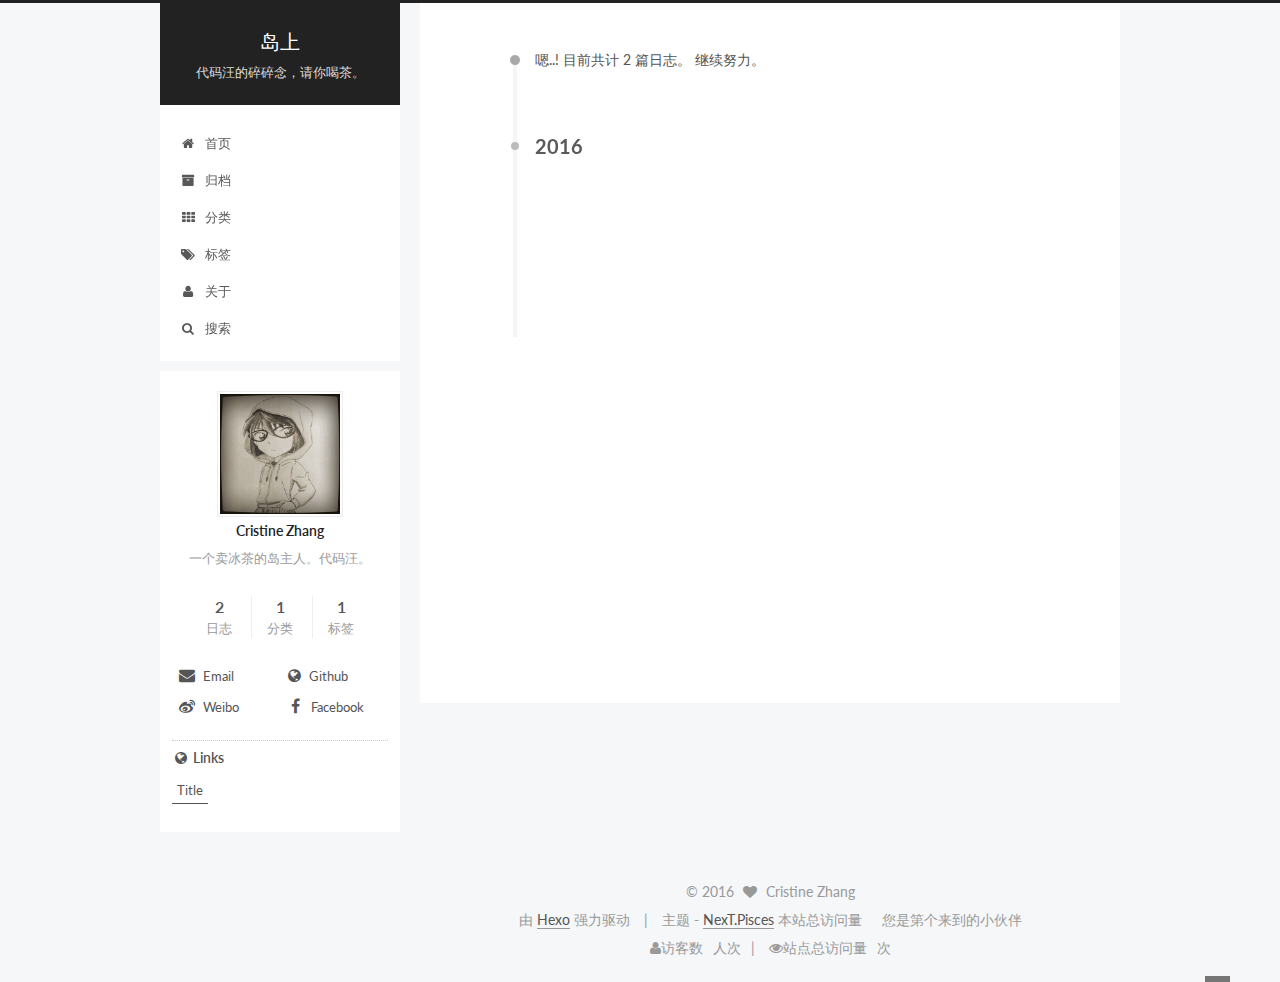
==== archives/index.html @ 5059cf1f "Site updated: 2016-05-13 23:40:32" ====
<!doctype html>



  


<html class="theme-next pisces use-motion">
<head>
  <meta charset="UTF-8"/>
<meta http-equiv="X-UA-Compatible" content="IE=edge,chrome=1" />
<meta name="viewport" content="width=device-width, initial-scale=1, maximum-scale=1"/>



<meta http-equiv="Cache-Control" content="no-transform" />
<meta http-equiv="Cache-Control" content="no-siteapp" />












  
  
  <link href="/vendors/fancybox/source/jquery.fancybox.css?v=2.1.5" rel="stylesheet" type="text/css" />




  
  
  
  

  
    
    
  

  

  

  

  

  
    
    
    <link href="//fonts.googleapis.com/css?family=Lato:300,300italic,400,400italic,700,700italic&subset=latin,latin-ext" rel="stylesheet" type="text/css">
  






<link href="/vendors/font-awesome/css/font-awesome.min.css?v=4.4.0" rel="stylesheet" type="text/css" />

<link href="/css/main.css?v=5.0.1" rel="stylesheet" type="text/css" />


  <meta name="keywords" content="blog、software、Java、Git、Web、Html、CSS、JS、PHP" />








  <link rel="shortcut icon" type="image/x-icon" href="/favicon.ico?v=5.0.1" />






<meta name="description" content="一个卖冰茶的岛主人。代码汪。">
<meta property="og:type" content="website">
<meta property="og:title" content="岛上">
<meta property="og:url" content="http://yoursite.com/archives/index.html">
<meta property="og:site_name" content="岛上">
<meta property="og:description" content="一个卖冰茶的岛主人。代码汪。">
<meta name="twitter:card" content="summary">
<meta name="twitter:title" content="岛上">
<meta name="twitter:description" content="一个卖冰茶的岛主人。代码汪。">



<script type="text/javascript" id="hexo.configuration">
  var NexT = window.NexT || {};
  var CONFIG = {
    scheme: 'Pisces',
    sidebar: {"position":"left","display":"post"},
    fancybox: true,
    motion: true,
    duoshuo: {
      userId: 6284111018490594000,
      author: '岛主'
    }
  };
</script>

  <title> 归档 | 岛上 </title>
</head>

<body itemscope itemtype="http://schema.org/WebPage" lang="zh-Hans">

  


<script>
  (function(i,s,o,g,r,a,m){i['GoogleAnalyticsObject']=r;i[r]=i[r]||function(){
            (i[r].q=i[r].q||[]).push(arguments)},i[r].l=1*new Date();a=s.createElement(o),
          m=s.getElementsByTagName(o)[0];a.async=1;a.src=g;m.parentNode.insertBefore(a,m)
  })(window,document,'script','//www.google-analytics.com/analytics.js','ga');
  ga('create', 'UA-76811257-1', 'auto');
  ga('send', 'pageview');
</script>


  <script type="text/javascript">
    var _hmt = _hmt || [];
    (function() {
      var hm = document.createElement("script");
      hm.src = "//hm.baidu.com/hm.js?bfefacc32756623eee3d193eccbf6613";
      var s = document.getElementsByTagName("script")[0];
      s.parentNode.insertBefore(hm, s);
    })();
  </script>








  
  
    
  

  <div class="container one-collumn sidebar-position-left  page-archive  ">
    <div class="headband"></div>

    <header id="header" class="header" itemscope itemtype="http://schema.org/WPHeader">
      <div class="header-inner"><div class="site-meta ">
  

  <div class="custom-logo-site-title">
    <a href="/"  class="brand" rel="start">
      <span class="logo-line-before"><i></i></span>
      <span class="site-title">岛上</span>
      <span class="logo-line-after"><i></i></span>
    </a>
  </div>
  <p class="site-subtitle">代码汪的碎碎念，请你喝茶。</p>
</div>

<div class="site-nav-toggle">
  <button>
    <span class="btn-bar"></span>
    <span class="btn-bar"></span>
    <span class="btn-bar"></span>
  </button>
</div>

<nav class="site-nav">
  

  
    <ul id="menu" class="menu">
      
        
        <li class="menu-item menu-item-home">
          <a href="/" rel="section">
            
              <i class="menu-item-icon fa fa-fw fa-home"></i> <br />
            
            首页
          </a>
        </li>
      
        
        <li class="menu-item menu-item-archives">
          <a href="/archives" rel="section">
            
              <i class="menu-item-icon fa fa-fw fa-archive"></i> <br />
            
            归档
          </a>
        </li>
      
        
        <li class="menu-item menu-item-categories">
          <a href="/categories" rel="section">
            
              <i class="menu-item-icon fa fa-fw fa-th"></i> <br />
            
            分类
          </a>
        </li>
      
        
        <li class="menu-item menu-item-tags">
          <a href="/tags" rel="section">
            
              <i class="menu-item-icon fa fa-fw fa-tags"></i> <br />
            
            标签
          </a>
        </li>
      
        
        <li class="menu-item menu-item-about">
          <a href="/about" rel="section">
            
              <i class="menu-item-icon fa fa-fw fa-user"></i> <br />
            
            关于
          </a>
        </li>
      

      
        <li class="menu-item menu-item-search">
          
            <a href="#" class="st-search-show-outputs">
          
            
              <i class="menu-item-icon fa fa-search fa-fw"></i> <br />
            
            搜索
          </a>
        </li>
      
    </ul>
  

  
    <div class="site-search">
      
  <form class="site-search-form">
  <input type="text" id="st-search-input" class="st-search-input st-default-search-input" />
</form>

<script type="text/javascript">
  (function(w,d,t,u,n,s,e){w['SwiftypeObject']=n;w[n]=w[n]||function(){
    (w[n].q=w[n].q||[]).push(arguments);};s=d.createElement(t);
    e=d.getElementsByTagName(t)[0];s.async=1;s.src=u;e.parentNode.insertBefore(s,e);
  })(window,document,'script','//s.swiftypecdn.com/install/v2/st.js','_st');

  _st('install', 'TVS847io-_2YFspT3Lay','2.0.0');
</script>



    </div>
  
</nav>

 </div>
    </header>

    <main id="main" class="main">
      <div class="main-inner">
        <div class="content-wrap">
          <div id="content" class="content">
            

  <section id="posts" class="posts-collapse">
    <span class="archive-move-on"></span>

    <span class="archive-page-counter">
      
      
      
        
      
      嗯..! 目前共计 2 篇日志。 继续努力。
    </span>

    

      
      
      

      
        
        <div class="collection-title">
          <h2 class="archive-year motion-element" id="archive-year-2016">2016</h2>
        </div>
      
      

      

  <article class="post post-type-normal" itemscope itemtype="http://schema.org/Article">
    <header class="post-header">

      <h1 class="post-title">
        
            <a class="post-title-link" href="/blog/2016/05/13/my-first/" itemprop="url">
              
                <span itemprop="name">Tag test</span>
              
            </a>
        
      </h1>

      <div class="post-meta">
        <time class="post-time" itemprop="dateCreated"
              datetime="2016-05-13T13:58:34+08:00"
              content="2016-05-13" >
          05-13
        </time>
      </div>

    </header>
  </article>



    

      
      
      

      
      

      

  <article class="post post-type-normal" itemscope itemtype="http://schema.org/Article">
    <header class="post-header">

      <h1 class="post-title">
        
            <a class="post-title-link" href="/blog/2016/05/13/hello-world/" itemprop="url">
              
                <span itemprop="name">Hello World</span>
              
            </a>
        
      </h1>

      <div class="post-meta">
        <time class="post-time" itemprop="dateCreated"
              datetime="2016-05-13T13:38:04+08:00"
              content="2016-05-13" >
          05-13
        </time>
      </div>

    </header>
  </article>



    

  </section>

  



          </div>
          


          

        </div>
        
          
  
  <div class="sidebar-toggle">
    <div class="sidebar-toggle-line-wrap">
      <span class="sidebar-toggle-line sidebar-toggle-line-first"></span>
      <span class="sidebar-toggle-line sidebar-toggle-line-middle"></span>
      <span class="sidebar-toggle-line sidebar-toggle-line-last"></span>
    </div>
  </div>

  <aside id="sidebar" class="sidebar">
    <div class="sidebar-inner">

      

      

      <section class="site-overview sidebar-panel  sidebar-panel-active ">
        <div class="site-author motion-element" itemprop="author" itemscope itemtype="http://schema.org/Person">
          <img class="site-author-image" itemprop="image"
               src="/images/avater.jpg"
               alt="Cristine Zhang" />
          <p class="site-author-name" itemprop="name">Cristine Zhang</p>
          <p class="site-description motion-element" itemprop="description">一个卖冰茶的岛主人。代码汪。</p>
        </div>
        <nav class="site-state motion-element">
          <div class="site-state-item site-state-posts">
            <a href="/archives">
              <span class="site-state-item-count">2</span>
              <span class="site-state-item-name">日志</span>
            </a>
          </div>

          
            <div class="site-state-item site-state-categories">
              <a href="/categories">
                <span class="site-state-item-count">1</span>
                <span class="site-state-item-name">分类</span>
              </a>
            </div>
          

          
            <div class="site-state-item site-state-tags">
              <a href="/tags">
                <span class="site-state-item-count">1</span>
                <span class="site-state-item-name">标签</span>
              </a>
            </div>
          

        </nav>

        

        <div class="links-of-author motion-element">
          
            
              <span class="links-of-author-item">
                <a href="/about/#联系我" target="_blank" title="Email">
                  
                    <i class="fa fa-fw fa-envelope"></i>
                  
                  Email
                </a>
              </span>
            
              <span class="links-of-author-item">
                <a href="https://github.com/ZepPellN" target="_blank" title="Github">
                  
                    <i class="fa fa-fw fa-globe"></i>
                  
                  Github
                </a>
              </span>
            
              <span class="links-of-author-item">
                <a href="http://weibo.com/afccq" target="_blank" title="Weibo">
                  
                    <i class="fa fa-fw fa-weibo"></i>
                  
                  Weibo
                </a>
              </span>
            
              <span class="links-of-author-item">
                <a href="https://www.facebook.com/cristine.zhang.5" target="_blank" title="Facebook">
                  
                    <i class="fa fa-fw fa-facebook"></i>
                  
                  Facebook
                </a>
              </span>
            
          
        </div>

        
        

        
        
          <div class="links-of-blogroll motion-element links-of-blogroll-inline">
            <div class="links-of-blogroll-title">
              <i class="fa  fa-fw fa-globe"></i>
              Links
            </div>
            <ul class="links-of-blogroll-list">
              
                <li class="links-of-blogroll-item">
                  <a href="http://example.com/" title="Title" target="_blank">Title</a>
                </li>
              
            </ul>
          </div>
        

      </section>

      

    </div>
  </aside>


        
      </div>
    </main>

    <footer id="footer" class="footer">
      <div class="footer-inner">
        <div class="copyright" >
  
  &copy; 
  <span itemprop="copyrightYear">2016</span>
  <span class="with-love">
    <i class="fa fa-heart"></i>
  </span>
  <span class="author" itemprop="copyrightHolder">Cristine Zhang</span>
</div>

<div class="powered-by">
  由 <a class="theme-link" href="http://hexo.io">Hexo</a> 强力驱动
</div>

<div class="theme-info">
  主题 -
  <a class="theme-link" href="https://github.com/iissnan/hexo-theme-next">
    NexT.Pisces
  </a>
</div>
<script async src="https://dn-lbstatics.qbox.me/busuanzi/2.3/busuanzi.pure.mini.js"></script>

本站总访问量 <span id="busuanzi_value_site_pv"></span> &nbsp&nbsp&nbsp
您是第<span id="busuanzi_value_site_uv"></span>个来到的小伙伴


        

<div class="busuanzi-count">

  <script async src="https://dn-lbstatics.qbox.me/busuanzi/2.3/busuanzi.pure.mini.js"></script>

  
    <span class="site-uv"><i class="fa fa-user">访客数</i><span class="busuanzi-value" id="busuanzi_value_site_uv"></span>人次</span>
  

  
    <span class="site-pv"><i class="fa fa-eye">站点总访问量</i><span class="busuanzi-value" id="busuanzi_value_site_pv"></span>次</span>
  
  
</div>



        
      </div>
    </footer>

    <div class="back-to-top">
      <i class="fa fa-arrow-up"></i>
    </div>
  </div>

  

<script type="text/javascript">
  if (Object.prototype.toString.call(window.Promise) !== '[object Function]') {
    window.Promise = null;
  }
</script>









  



  
  <script type="text/javascript" src="/vendors/jquery/index.js?v=2.1.3"></script>

  
  <script type="text/javascript" src="/vendors/fastclick/lib/fastclick.min.js?v=1.0.6"></script>

  
  <script type="text/javascript" src="/vendors/jquery_lazyload/jquery.lazyload.js?v=1.9.7"></script>

  
  <script type="text/javascript" src="/vendors/velocity/velocity.min.js?v=1.2.1"></script>

  
  <script type="text/javascript" src="/vendors/velocity/velocity.ui.min.js?v=1.2.1"></script>

  
  <script type="text/javascript" src="/vendors/fancybox/source/jquery.fancybox.pack.js?v=2.1.5"></script>


  


  <script type="text/javascript" src="/js/src/utils.js?v=5.0.1"></script>

  <script type="text/javascript" src="/js/src/motion.js?v=5.0.1"></script>



  
  


  <script type="text/javascript" src="/js/src/affix.js?v=5.0.1"></script>

  <script type="text/javascript" src="/js/src/schemes/pisces.js?v=5.0.1"></script>



  
  
    <script type="text/javascript" id="motion.page.archive">
      $('.archive-year').velocity('transition.slideLeftIn');
    </script>
  


  


  <script type="text/javascript" src="/js/src/bootstrap.js?v=5.0.1"></script>



  

  
    
  

  <script type="text/javascript">
    var duoshuoQuery = {short_name:"cristine"};
    (function() {
      var ds = document.createElement('script');
      ds.type = 'text/javascript';ds.async = true;
      ds.id = 'duoshuo-script';
      ds.src = (document.location.protocol == 'https:' ? 'https:' : 'http:') + '//static.duoshuo.com/embed.js';
      ds.charset = 'UTF-8';
      (document.getElementsByTagName('head')[0]
      || document.getElementsByTagName('body')[0]).appendChild(ds);
    })();
  </script>

  
    
      
      <script src="/vendors/ua-parser-js/dist/ua-parser.min.js?v=0.7.9"></script>
      <script src="/js/src/hook-duoshuo.js"></script>
    
  





  
  
  

  

  
<script type="text/javascript" async src="//push.zhanzhang.baidu.com/push.js">
</script>


</body>
</html>
---- css/main.css ----
/* normalize.css v3.0.2 | MIT License | git.io/normalize */
html {
  font-family: sans-serif; /* 1 */
  -ms-text-size-adjust: 100%; /* 2 */
  -webkit-text-size-adjust: 100%; /* 2 */
}
body {
  margin: 0;
}
article,
aside,
details,
figcaption,
figure,
footer,
header,
hgroup,
main,
menu,
nav,
section,
summary {
  display: block;
}
audio,
canvas,
progress,
video {
  display: inline-block; /* 1 */
  vertical-align: baseline; /* 2 */
}
audio:not([controls]) {
  display: none;
  height: 0;
}
[hidden],
template {
  display: none;
}
a {
  background-color: transparent;
}
a:active,
a:hover {
  outline: 0;
}
abbr[title] {
  border-bottom: 1px dotted;
}
b,
strong {
  font-weight: bold;
}
dfn {
  font-style: italic;
}
h1 {
  font-size: 2em;
  margin: 0.67em 0;
}
mark {
  background: #ff0;
  color: #000;
}
small {
  font-size: 80%;
}
sub,
sup {
  font-size: 75%;
  line-height: 0;
  position: relative;
  vertical-align: baseline;
}
sup {
  top: -0.5em;
}
sub {
  bottom: -0.25em;
}
img {
  border: 0;
}
svg:not(:root) {
  overflow: hidden;
}
figure {
  margin: 1em 40px;
}
hr {
  -moz-box-sizing: content-box;
  box-sizing: content-box;
  height: 0;
}
pre {
  overflow: auto;
}
code,
kbd,
pre,
samp {
  font-family: monospace, monospace;
  font-size: 1em;
}
button,
input,
optgroup,
select,
textarea {
  color: inherit; /* 1 */
  font: inherit; /* 2 */
  margin: 0; /* 3 */
}
button {
  overflow: visible;
}
button,
select {
  text-transform: none;
}
button,
html input[type="button"],
input[type="reset"],
input[type="submit"] {
  -webkit-appearance: button; /* 2 */
  cursor: pointer; /* 3 */
}
button[disabled],
html input[disabled] {
  cursor: default;
}
button::-moz-focus-inner,
input::-moz-focus-inner {
  border: 0;
  padding: 0;
}
input {
  line-height: normal;
}
input[type="checkbox"],
input[type="radio"] {
  box-sizing: border-box; /* 1 */
  padding: 0; /* 2 */
}
input[type="number"]::-webkit-inner-spin-button,
input[type="number"]::-webkit-outer-spin-button {
  height: auto;
}
input[type="search"] {
  -webkit-appearance: textfield; /* 1 */
  -moz-box-sizing: content-box;
  -webkit-box-sizing: content-box; /* 2 */
  box-sizing: content-box;
}
input[type="search"]::-webkit-search-cancel-button,
input[type="search"]::-webkit-search-decoration {
  -webkit-appearance: none;
}
fieldset {
  border: 1px solid #c0c0c0;
  margin: 0 2px;
  padding: 0.35em 0.625em 0.75em;
}
legend {
  border: 0; /* 1 */
  padding: 0; /* 2 */
}
textarea {
  overflow: auto;
}
optgroup {
  font-weight: bold;
}
table {
  border-collapse: collapse;
  border-spacing: 0;
}
td,
th {
  padding: 0;
}
::selection {
  background: #262a30;
  color: #fff;
}
body {
  position: relative;
  font-family: 'Lato', "PingFang SC", "Microsoft YaHei", sans-serif;
  font-size: 14px;
  line-height: 2;
  color: #555;
  background: #fff;
}
@media (max-width: 767px) {
  body {
    padding-right: 0 !important;
  }
}
@media (min-width: 768px) and (max-width: 991px) {
  body {
    padding-right: 0 !important;
  }
}
@media (min-width: 1600px) {
  body {
    font-size: 16px;
  }
}
h1,
h2,
h3,
h4,
h5,
h6 {
  margin: 0;
  padding: 0;
  font-weight: bold;
  line-height: 1.5;
  font-family: 'Lato', "PingFang SC", "Microsoft YaHei", sans-serif;
}
h2,
h3,
h4,
h5,
h6 {
  margin: 20px 0 15px;
}
h1 {
  font-size: 22px;
}
@media (max-width: 767px) {
  h1 {
    font-size: 18px;
  }
}
h2 {
  font-size: 20px;
}
@media (max-width: 767px) {
  h2 {
    font-size: 16px;
  }
}
h3 {
  font-size: 18px;
}
@media (max-width: 767px) {
  h3 {
    font-size: 14px;
  }
}
h4 {
  font-size: 16px;
}
@media (max-width: 767px) {
  h4 {
    font-size: 12px;
  }
}
h5 {
  font-size: 14px;
}
@media (max-width: 767px) {
  h5 {
    font-size: 10px;
  }
}
h6 {
  font-size: 12px;
}
@media (max-width: 767px) {
  h6 {
    font-size: 8px;
  }
}
p {
  margin: 0 0 25px 0;
}
a {
  color: #555;
  text-decoration: none;
  border-bottom: 1px solid #999;
  word-wrap: break-word;
}
a:hover {
  color: #222;
  border-bottom-color: #222;
}
ul {
  list-style: none;
}
blockquote {
  margin: 0;
  padding: 0;
}
img {
  display: block;
  margin: auto;
  max-width: 100%;
  height: auto;
}
hr {
  margin: 40px 0;
  height: 3px;
  border: none;
  background-color: #ddd;
  background-image: repeating-linear-gradient(-45deg, #fff, #fff 4px, transparent 4px, transparent 8px);
}
blockquote {
  padding: 0 15px;
  color: #666;
  border-left: 4px solid #ddd;
}
blockquote cite::before {
  content: "-";
  padding: 0 5px;
}
dt {
  font-weight: 700;
}
dd {
  margin: 0;
  padding: 0;
}
.text-left {
  text-align: left;
}
.text-center {
  text-align: center;
}
.text-right {
  text-align: right;
}
.text-justify {
  text-align: justify;
}
.text-nowrap {
  white-space: nowrap;
}
.text-lowercase {
  text-transform: lowercase;
}
.text-uppercase {
  text-transform: uppercase;
}
.text-capitalize {
  text-transform: capitalize;
}
.center-block {
  display: block;
  margin-left: auto;
  margin-right: auto;
}
.clearfix:before,
.clearfix:after {
  content: " ";
  display: table;
}
.clearfix:after {
  clear: both;
}
.pullquote {
  width: 45%;
}
.pullquote.left {
  float: left;
  margin-left: 5px;
  margin-right: 10px;
}
.pullquote.right {
  float: right;
  margin-left: 10px;
  margin-right: 5px;
}
.affix.affix.affix {
  position: fixed;
}
.translation {
  margin-top: -20px;
  font-size: 14px;
  color: #999;
}
.scrollbar-measure {
  width: 100px;
  height: 100px;
  overflow: scroll;
  position: absolute;
  top: -9999px;
}
.use-motion .motion-element {
  opacity: 0;
}
#local-search-input {
  padding: 3px;
  border: none;
  text-indent: 14px;
  border-radius: 0;
  width: 140px;
  outline: none;
  border-bottom: 1px solid #999;
  background: inherit;
  opacity: 0.5;
}
#local-search-input:focus {
  opacity: 1;
}
.search-icon {
  position: absolute;
  top: 9px;
}
table {
  margin: 20px 0;
  width: 100%;
  border-collapse: collapse;
  border-spacing: 0;
  border: 1px solid #ddd;
  font-size: 14px;
  table-layout: fixed;
  word-wrap: break-all;
}
table>tbody>tr:nth-of-type(odd) {
  background-color: #f9f9f9;
}
table>tbody>tr:hover {
  background-color: #f5f5f5;
}
caption,
th,
td {
  padding: 8px;
  text-align: left;
  vertical-align: middle;
  font-weight: normal;
}
th,
td {
  border-bottom: 3px solid #ddd;
  border-right: 1px solid #eee;
}
th {
  padding-bottom: 10px;
  font-weight: 700;
}
td {
  border-bottom-width: 1px;
}
html,
body {
  height: 100%;
}
.container {
  position: relative;
  min-height: 100%;
}
.header-inner {
  margin: 0 auto;
  padding: 100px 0 70px;
  width: 700px;
}
@media (min-width: 1600px) {
  .container .header-inner {
    width: 900px;
  }
}
.main {
  padding-bottom: 150px;
}
.main-inner {
  margin: 0 auto;
  width: 700px;
}
@media (min-width: 1600px) {
  .container .main-inner {
    width: 900px;
  }
}
.footer {
  position: absolute;
  left: 0;
  bottom: 0;
  width: 100%;
  min-height: 50px;
}
.footer-inner {
  box-sizing: border-box;
  margin: 20px auto;
  width: 700px;
}
@media (min-width: 1600px) {
  .container .footer-inner {
    width: 900px;
  }
}
pre,
.highlight {
  overflow: auto;
  margin: 20px 0;
  padding: 15px;
  font-size: 13px;
  color: #c5c8c6;
  background: #1d1f21;
  line-height: 1.6;
}
pre,
code {
  font-family: consolas, Menlo, "PingFang SC", "Microsoft YaHei", monospace;
}
code {
  padding: 2px 4px;
  word-break: break-all;
  color: #555;
  background: #eee;
  border-radius: 4px;
  font-size: 13px;
}
pre code {
  padding: 0;
  color: #c5c8c6;
  background: none;
  text-shadow: none;
}
.highlight pre {
  border: none;
  margin: 0;
  padding: 1px;
}
.highlight table {
  margin: 0;
  width: auto;
  border: none;
}
.highlight td {
  border: none;
  padding: 0;
}
.highlight figcaption {
  font-size: 1em;
  color: #c5c8c6;
  line-height: 1em;
  margin-bottom: 1em;
}
.highlight figcaption:before,
.highlight figcaption:after {
  content: " ";
  display: table;
}
.highlight figcaption:after {
  clear: both;
}
.highlight figcaption a {
  float: right;
  color: #c5c8c6;
}
.highlight figcaption a:hover {
  border-bottom-color: #c5c8c6;
}
.highlight .gutter pre {
  color: #666;
  text-align: right;
  padding-right: 20px;
}
.highlight .line {
  height: 20px;
}
.gist table {
  width: auto;
}
.gist table td {
  border: none;
}
pre .comment {
  color: #969896;
}
pre .variable,
pre .attribute,
pre .tag,
pre .regexp,
pre .ruby .constant,
pre .xml .tag .title,
pre .xml .pi,
pre .xml .doctype,
pre .html .doctype,
pre .css .id,
pre .css .class,
pre .css .pseudo {
  color: #c66;
}
pre .number,
pre .preprocessor,
pre .built_in,
pre .literal,
pre .params,
pre .constant,
pre .command {
  color: #de935f;
}
pre .ruby .class .title,
pre .css .rules .attribute,
pre .string,
pre .value,
pre .inheritance,
pre .header,
pre .ruby .symbol,
pre .xml .cdata,
pre .special,
pre .number,
pre .formula {
  color: #b5bd68;
}
pre .title,
pre .css .hexcolor {
  color: #8abeb7;
}
pre .function,
pre .python .decorator,
pre .python .title,
pre .ruby .function .title,
pre .ruby .title .keyword,
pre .perl .sub,
pre .javascript .title,
pre .coffeescript .title {
  color: #81a2be;
}
pre .keyword,
pre .javascript .function {
  color: #b294bb;
}
.full-image.full-image.full-image {
  border: none;
  max-width: 100%;
  width: auto;
  margin: 20px auto;
}
@media (min-width: 992px) {
  .full-image.full-image.full-image {
    max-width: none;
    width: 126%;
    margin: 0 -13%;
  }
}
.blockquote-center,
.page-home .post-type-quote blockquote,
.page-post-detail .post-type-quote blockquote {
  position: relative;
  margin: 40px 0;
  padding: 0;
  border-left: none;
  text-align: center;
}
.blockquote-center::before,
.page-home .post-type-quote blockquote::before,
.page-post-detail .post-type-quote blockquote::before,
.blockquote-center::after,
.page-home .post-type-quote blockquote::after,
.page-post-detail .post-type-quote blockquote::after {
  position: absolute;
  content: ' ';
  display: block;
  width: 100%;
  height: 24px;
  opacity: 0.2;
  background-repeat: no-repeat;
  background-position: 0 -6px;
  background-size: 22px 22px;
}
.blockquote-center::before,
.page-home .post-type-quote blockquote::before,
.page-post-detail .post-type-quote blockquote::before {
  top: -20px;
  background-image: url("../images/quote-l.svg");
  border-top: 1px solid #ccc;
}
.blockquote-center::after,
.page-home .post-type-quote blockquote::after,
.page-post-detail .post-type-quote blockquote::after {
  bottom: -20px;
  background-image: url("../images/quote-r.svg");
  border-bottom: 1px solid #ccc;
  background-position: 100% 8px;
}
.blockquote-center p,
.page-home .post-type-quote blockquote p,
.page-post-detail .post-type-quote blockquote p,
.blockquote-center div,
.page-home .post-type-quote blockquote div,
.page-post-detail .post-type-quote blockquote div {
  text-align: center;
}
.post .post-body .group-picture img {
  box-sizing: border-box;
  padding: 0 3px;
  border: none;
}
.post .group-picture-row {
  overflow: hidden;
  margin-top: 6px;
}
.post .group-picture-row:first-child {
  margin-top: 0;
}
.post .group-picture-column {
  float: left;
}
.page-post-detail .post-body .group-picture-column {
  float: none;
  margin-top: 10px;
  width: auto !important;
}
.page-post-detail .post-body .group-picture-column img {
  margin: 0 auto;
}
.page-archive .group-picture-container {
  overflow: hidden;
}
.page-archive .group-picture-row {
  float: left;
}
.page-archive .group-picture-row:first-child {
  margin-top: 6px;
}
.page-archive .group-picture-column {
  max-width: 150px;
  max-height: 150px;
}
.btn {
  display: inline-block;
  padding: 0 20px;
  font-size: 14px;
  color: #fff;
  background: #222;
  border: 2px solid #555;
  text-decoration: none;
  border-radius: 0;
  transition-property: background-color;
  transition-duration: 0.2s;
  transition-timing-function: ease-in-out;
  transition-delay: 0s;
}
.btn:hover,
.post-more-link .btn:hover {
  border-color: #222;
  color: #fff;
  background: #222;
}
.btn-bar {
  display: block;
  width: 22px;
  height: 2px;
  background: #555;
  border-radius: 1px;
}
.btn-bar+.btn-bar {
  margin-top: 4px;
}
.pagination {
  margin: 120px 0 40px;
  text-align: center;
  border-top: 1px solid #eee;
}
.page-number-basic,
.pagination .prev,
.pagination .next,
.pagination .page-number,
.pagination .space {
  display: inline-block;
  position: relative;
  top: -1px;
  margin: 0 10px;
  padding: 0 10px;
  line-height: 30px;
}
@media (max-width: 767px) {
  .page-number-basic,
  .pagination .prev,
  .pagination .next,
  .pagination .page-number,
  .pagination .space {
    margin: 0 5px;
  }
}
.pagination .prev,
.pagination .next,
.pagination .page-number {
  border-bottom: 0;
  border-top: 1px solid #eee;
  transition-property: border-color;
  transition-duration: 0.2s;
  transition-timing-function: ease-in-out;
  transition-delay: 0s;
}
.pagination .prev:hover,
.pagination .next:hover,
.pagination .page-number:hover {
  border-top-color: #222;
}
.pagination .space {
  padding: 0;
  margin: 0;
}
.pagination .prev {
  margin-left: 0;
}
.pagination .next {
  margin-right: 0;
}
.pagination .page-number.current {
  color: #fff;
  background: #ccc;
  border-top-color: #ccc;
}
@media (max-width: 767px) {
  .pagination {
    border-top: none;
  }
  .pagination .prev,
  .pagination .next,
  .pagination .page-number {
    margin-bottom: 10px;
    border-top: 0;
    border-bottom: 1px solid #eee;
  }
  .pagination .prev:hover,
  .pagination .next:hover,
  .pagination .page-number:hover {
    border-bottom-color: #222;
  }
}
.comments {
  margin: 60px 20px 0;
}
.tag-cloud {
  text-align: center;
}
.tag-cloud a {
  display: inline-block;
  margin: 10px;
}
.back-to-top {
  box-sizing: border-box;
  position: fixed;
  bottom: -100px;
  right: 50px;
  z-index: 1050;
  padding: 0 6px;
  width: 25px;
  background: #222;
  font-size: 12px;
  opacity: 0.6;
  color: #fff;
  cursor: pointer;
  text-align: center;
  -webkit-transform: translateZ(0);
  transition-property: bottom;
  transition-duration: 0.2s;
  transition-timing-function: ease-in-out;
  transition-delay: 0s;
}
@media (max-width: 767px) {
  .back-to-top {
    display: none;
  }
}
@media (min-width: 768px) and (max-width: 991px) {
  .back-to-top {
    display: none;
  }
}
.back-to-top.back-to-top-on {
  bottom: 40px;
}
.header {
  background: #fff;
}
.header-inner {
  position: relative;
}
.headband {
  height: 3px;
  background: #222;
}
.site-meta {
  margin: 0;
  text-align: center;
}
@media (max-width: 767px) {
  .site-meta {
    text-align: center;
  }
}
.brand {
  position: relative;
  display: inline-block;
  padding: 0 40px;
  color: #fff;
  background: #222;
  border-bottom: none;
}
.brand:hover {
  color: #fff;
}
.logo {
  display: inline-block;
  margin-right: 5px;
  line-height: 36px;
  vertical-align: top;
}
.site-title {
  display: inline-block;
  vertical-align: top;
  line-height: 36px;
  font-size: 20px;
  font-weight: normal;
  font-family: 'Lato', "PingFang SC", "Microsoft YaHei", sans-serif;
}
.site-subtitle {
  margin-top: 10px;
  font-size: 13px;
  color: #ddd;
}
.use-motion .brand {
  opacity: 0;
}
.use-motion .logo,
.use-motion .site-title,
.use-motion .site-subtitle {
  opacity: 0;
  position: relative;
  top: -10px;
}
.site-nav-toggle {
  display: none;
  position: absolute;
  top: 10px;
  left: 10px;
}
@media (max-width: 767px) {
  .site-nav-toggle {
    display: block;
  }
}
.site-nav-toggle button {
  margin-top: 2px;
  padding: 9px 10px;
  background: transparent;
  border: none;
}
@media (max-width: 767px) {
  .site-nav {
    display: none;
    margin: 0 -10px;
    padding: 0 10px;
    clear: both;
    border-top: 1px solid #ddd;
  }
}
@media (min-width: 768px) and (max-width: 991px) {
  .site-nav {
    display: block !important;
  }
}
@media (min-width: 992px) {
  .site-nav {
    display: block !important;
  }
}
.menu {
  margin-top: 20px;
  padding-left: 0;
  text-align: center;
}
.menu .menu-item {
  display: inline-block;
  margin: 0 10px;
}
@media screen and (max-width: 767px) {
  .menu .menu-item {
    margin-top: 10px;
  }
}
.menu .menu-item a {
  display: block;
  font-size: 13px;
  text-transform: capitalize;
  line-height: inherit;
  border-bottom: 1px solid transparent;
  transition-property: border-color;
  transition-duration: 0.2s;
  transition-timing-function: ease-in-out;
  transition-delay: 0s;
}
.menu .menu-item a:hover,
.menu-item-active a {
  border-bottom-color: #222;
}
.menu .menu-item .fa {
  margin-right: 5px;
}
.use-motion .menu-item {
  opacity: 0;
}
.post-body {
  font-family: 'Lato', "PingFang SC", "Microsoft YaHei", sans-serif;
}
@media (max-width: 767px) {
  .post-body {
    word-break: break-word;
  }
}
.post-body .fancybox img {
  display: block !important;
  margin: 0 auto;
  cursor: pointer;
  cursor: zoom-in;
  cursor: -webkit-zoom-in;
}
.post-body .image-caption,
.post-body .figure .caption {
  margin: 10px auto 15px;
  text-align: center;
  font-size: 14px;
  color: #999;
  font-weight: bold;
  line-height: 1;
}
.post-sticky-flag {
  display: inline-block;
  font-size: 16px;
  -ms-transform: rotate(30deg);
  -webkit-transform: rotate(30deg);
  -moz-transform: rotate(30deg);
  -ms-transform: rotate(30deg);
  -o-transform: rotate(30deg);
  transform: rotate(30deg);
}
.posts-expand {
  padding-top: 40px;
}
@media (max-width: 767px) {
  .posts-expand {
    margin: 0 20px;
  }
  .post-body pre,
  .post-body .highlight {
    padding: 10px;
  }
  .post-body pre .gutter pre,
  .post-body .highlight .gutter pre {
    padding-right: 10px;
  }
}
@media (min-width: 992px) {
  .posts-expand .post-body {
    text-align: justify;
  }
}
.posts-expand .post-body h2,
.posts-expand .post-body h3,
.posts-expand .post-body h4,
.posts-expand .post-body h5,
.posts-expand .post-body h6 {
  padding-top: 10px;
}
.posts-expand .post-body h2 .header-anchor,
.posts-expand .post-body h3 .header-anchor,
.posts-expand .post-body h4 .header-anchor,
.posts-expand .post-body h5 .header-anchor,
.posts-expand .post-body h6 .header-anchor {
  float: right;
  margin-left: 10px;
  color: #ccc;
  border-bottom-style: none;
  visibility: hidden;
}
.posts-expand .post-body h2 .header-anchor:hover,
.posts-expand .post-body h3 .header-anchor:hover,
.posts-expand .post-body h4 .header-anchor:hover,
.posts-expand .post-body h5 .header-anchor:hover,
.posts-expand .post-body h6 .header-anchor:hover {
  color: inherit;
}
.posts-expand .post-body h2:hover .header-anchor,
.posts-expand .post-body h3:hover .header-anchor,
.posts-expand .post-body h4:hover .header-anchor,
.posts-expand .post-body h5:hover .header-anchor,
.posts-expand .post-body h6:hover .header-anchor {
  visibility: visible;
}
.posts-expand .post-body ul li {
  list-style: circle;
}
.posts-expand .post-body img {
  box-sizing: border-box;
  margin: auto;
  padding: 3px;
  border: 1px solid #ddd;
}
.posts-expand .fancybox img {
  margin: 0 auto;
}
@media (max-width: 767px) {
  .posts-collapse {
    margin: 0 20px;
  }
  .posts-collapse .post-title,
  .posts-collapse .post-meta {
    display: block;
    width: auto;
    text-align: left;
  }
}
.posts-collapse {
  position: relative;
  z-index: 1010;
  margin-left: 55px;
}
.posts-collapse::after {
  content: " ";
  position: absolute;
  top: 20px;
  left: 0;
  margin-left: -2px;
  width: 4px;
  height: 100%;
  background: #f5f5f5;
  z-index: -1;
}
@media (max-width: 767px) {
  .posts-collapse {
    margin: 0 20px;
  }
}
.posts-collapse .collection-title {
  position: relative;
  margin: 60px 0;
}
.posts-collapse .collection-title h2 {
  margin-left: 20px;
}
.posts-collapse .collection-title small {
  color: #bbb;
}
.posts-collapse .collection-title::before {
  content: " ";
  position: absolute;
  left: 0;
  top: 50%;
  margin-left: -4px;
  margin-top: -4px;
  width: 8px;
  height: 8px;
  background: #bbb;
  border-radius: 50%;
}
.posts-collapse .post {
  margin: 30px 0;
}
.posts-collapse .post-header {
  position: relative;
  transition-duration: 0.2s;
  transition-timing-function: ease-in-out;
  transition-delay: 0s;
  transition-property: border;
  border-bottom: 1px dashed #ccc;
}
.posts-collapse .post-header::before {
  content: " ";
  position: absolute;
  left: 0;
  top: 12px;
  width: 6px;
  height: 6px;
  margin-left: -4px;
  background: #bbb;
  border-radius: 50%;
  border: 1px solid #fff;
  transition-duration: 0.2s;
  transition-timing-function: ease-in-out;
  transition-delay: 0s;
  transition-property: background;
}
.posts-collapse .post-header:hover {
  border-bottom-color: #666;
}
.posts-collapse .post-header:hover::before {
  background: #222;
}
.posts-collapse .post-meta {
  position: absolute;
  font-size: 12px;
  left: 20px;
  top: 5px;
}
.posts-collapse .post-comments-count {
  display: none;
}
.posts-collapse .post-title {
  margin-left: 60px;
  font-size: 16px;
  font-weight: normal;
  line-height: inherit;
}
.posts-collapse .post-title::after {
  margin-left: 3px;
  opacity: 0.6;
}
.posts-collapse .post-title a {
  color: #666;
  border-bottom: none;
}
.page-home .post-type-quote .post-header,
.page-post-detail .post-type-quote .post-header,
.page-home .post-type-quote .post-tags,
.page-post-detail .post-type-quote .post-tags {
  display: none;
}
.posts-expand .post-title {
  font-size: 26px;
  text-align: center;
  word-break: break-word;
  font-weight: 300;
}
@media (max-width: 767px) {
  .posts-expand .post-title {
    font-size: 22px;
  }
}
.posts-expand .post-title-link {
  display: inline-block;
  position: relative;
  color: #555;
  border-bottom: none;
  line-height: 1.2;
  vertical-align: top;
}
.posts-expand .post-title-link::before {
  content: "";
  position: absolute;
  width: 100%;
  height: 2px;
  bottom: 0;
  left: 0;
  background-color: #000;
  visibility: hidden;
  -webkit-transform: scaleX(0);
  -moz-transform: scaleX(0);
  -ms-transform: scaleX(0);
  -o-transform: scaleX(0);
  transform: scaleX(0);
  transition-duration: 0.2s;
  transition-timing-function: ease-in-out;
  transition-delay: 0s;
}
.posts-expand .post-title-link:hover::before {
  visibility: visible;
  -webkit-transform: scaleX(1);
  -moz-transform: scaleX(1);
  -ms-transform: scaleX(1);
  -o-transform: scaleX(1);
  transform: scaleX(1);
}
.posts-expand .post-title-link .fa {
  font-size: 16px;
}
.posts-expand .post-meta {
  margin: 3px 0 60px 0;
  color: #999;
  font-family: 'Lato', "PingFang SC", "Microsoft YaHei", sans-serif;
  font-size: 12px;
  text-align: center;
}
.posts-expand .post-meta .post-category-list {
  display: inline-block;
  margin: 0;
  padding: 3px;
}
.posts-expand .post-meta .post-category-list-link {
  color: #999;
}
.post-meta-item-icon {
  display: none;
  margin-right: 3px;
}
@media (min-width: 768px) and (max-width: 991px) {
  .post-meta-item-icon {
    display: inline-block;
  }
}
@media (max-width: 767px) {
  .post-meta-item-icon {
    display: inline-block;
  }
}
@media (min-width: 768px) and (max-width: 991px) {
  .post-meta-item-text {
    display: none;
  }
}
@media (max-width: 767px) {
  .post-meta-item-text {
    display: none;
  }
}
@media (max-width: 767px) {
  .posts-expand .post-comments-count {
    display: none;
  }
}
.post-more-link {
  margin-top: 50px;
}
.post-more-link .btn {
  color: #555;
  font-size: 14px;
  background: #fff;
  border-radius: 2px;
  line-height: 2;
}
.posts-expand .post-tags {
  margin-top: 40px;
  text-align: center;
}
.posts-expand .post-tags a {
  display: inline-block;
  margin-right: 10px;
  font-size: 13px;
}
.post-nav {
  overflow: hidden;
  margin-top: 60px;
  padding: 10px;
  white-space: nowrap;
  border-top: 1px solid #eee;
}
.post-nav-item {
  display: inline-block;
  width: 50%;
  white-space: normal;
}
.post-nav-item a {
  position: relative;
  display: inline-block;
  line-height: 25px;
  font-size: 14px;
  color: #555;
  border-bottom: none;
}
.post-nav-item a:hover {
  color: #222;
  border-bottom: none;
}
.post-nav-item a:active {
  top: 2px;
}
.post-nav-item a i {
  font-size: 12px;
}
.post-nav-prev {
  text-align: right;
}
.posts-expand .post-eof {
  display: block;
  margin: 80px auto 60px;
  width: 8%;
  height: 1px;
  background: #ccc;
  text-align: center;
}
.post:last-child .post-eof.post-eof.post-eof {
  display: none;
}
.post-gallery {
  display: table;
  table-layout: fixed;
  width: 100%;
  border-collapse: separate;
}
.post-gallery-row {
  display: table-row;
}
.post-gallery .post-gallery-img {
  display: table-cell;
  text-align: center;
  vertical-align: middle;
  border: none;
}
.post-gallery .post-gallery-img img {
  max-width: 100%;
  max-height: 100%;
  border: none;
}
.fancybox-close,
.fancybox-close:hover {
  border: none;
}
#rewardButton {
  cursor: pointer;
  border: 0;
  outline: 0;
  border-radius: 100%;
  padding: 0;
  margin: 0;
  letter-spacing: normal;
  text-transform: none;
  text-indent: 0px;
  text-shadow: none;
}
#rewardButton span {
  display: inline-block;
  width: 80px;
  height: 35px;
  border-radius: 5px;
  color: #fff;
  font-weight: 400;
  font-style: normal;
  font-variant: normal;
  font-stretch: normal;
  font-size: 18px;
  font-family: "Microsoft Yahei";
  background: #f44336;
}
#rewardButton span:hover {
  background: #f7877f;
}
#QR {
  padding-top: 20px;
}
#QR a {
  border: 0;
}
#QR img {
  width: 180px;
  max-width: 100%;
  display: inline-block;
  margin: 0.8em 2em 0 2em;
}
#wechat:hover p {
  animation: roll 0.1s infinite linear;
  -webkit-animation: roll 0.1s infinite linear;
  -moz-animation: roll 0.1s infinite linear;
}
#alipay:hover p {
  animation: roll 0.1s infinite linear;
  -webkit-animation: roll 0.1s infinite linear;
  -moz-animation: roll 0.1s infinite linear;
}
@-moz-keyframes roll {
  from {
    -webkit-transform: rotateZ(30deg);
    -moz-transform: rotateZ(30deg);
    -ms-transform: rotateZ(30deg);
    -o-transform: rotateZ(30deg);
    transform: rotateZ(30deg);
  }
  to {
    -webkit-transform: rotateZ(-30deg);
    -moz-transform: rotateZ(-30deg);
    -ms-transform: rotateZ(-30deg);
    -o-transform: rotateZ(-30deg);
    transform: rotateZ(-30deg);
  }
}
@-webkit-keyframes roll {
  from {
    -webkit-transform: rotateZ(30deg);
    -moz-transform: rotateZ(30deg);
    -ms-transform: rotateZ(30deg);
    -o-transform: rotateZ(30deg);
    transform: rotateZ(30deg);
  }
  to {
    -webkit-transform: rotateZ(-30deg);
    -moz-transform: rotateZ(-30deg);
    -ms-transform: rotateZ(-30deg);
    -o-transform: rotateZ(-30deg);
    transform: rotateZ(-30deg);
  }
}
@-o-keyframes roll {
  from {
    -webkit-transform: rotateZ(30deg);
    -moz-transform: rotateZ(30deg);
    -ms-transform: rotateZ(30deg);
    -o-transform: rotateZ(30deg);
    transform: rotateZ(30deg);
  }
  to {
    -webkit-transform: rotateZ(-30deg);
    -moz-transform: rotateZ(-30deg);
    -ms-transform: rotateZ(-30deg);
    -o-transform: rotateZ(-30deg);
    transform: rotateZ(-30deg);
  }
}
@keyframes roll {
  from {
    -webkit-transform: rotateZ(30deg);
    -moz-transform: rotateZ(30deg);
    -ms-transform: rotateZ(30deg);
    -o-transform: rotateZ(30deg);
    transform: rotateZ(30deg);
  }
  to {
    -webkit-transform: rotateZ(-30deg);
    -moz-transform: rotateZ(-30deg);
    -ms-transform: rotateZ(-30deg);
    -o-transform: rotateZ(-30deg);
    transform: rotateZ(-30deg);
  }
}
.sidebar {
  position: fixed;
  right: 0;
  top: 0;
  bottom: 0;
  width: 0;
  z-index: 1040;
  box-shadow: inset 0 2px 6px #000;
  background: #222;
  -webkit-transform: translateZ(0);
}
.sidebar a {
  color: #999;
  border-bottom-color: #555;
}
.sidebar a:hover {
  color: #eee;
}
@media (min-width: 768px) and (max-width: 991px) {
  .sidebar {
    display: none !important;
  }
}
@media (max-width: 767px) {
  .sidebar {
    display: none !important;
  }
}
.sidebar-inner {
  position: relative;
  padding: 20px 10px;
  color: #999;
  text-align: center;
}
.sidebar-toggle {
  position: fixed;
  right: 50px;
  bottom: 45px;
  width: 15px;
  height: 15px;
  padding: 5px;
  background: #222;
  line-height: 0;
  z-index: 1050;
  cursor: pointer;
  -webkit-transform: translateZ(0);
}
@media (min-width: 768px) and (max-width: 991px) {
  .sidebar-toggle {
    display: none;
  }
}
@media (max-width: 767px) {
  .sidebar-toggle {
    display: none;
  }
}
.sidebar-toggle-line {
  position: relative;
  display: inline-block;
  vertical-align: top;
  height: 2px;
  width: 100%;
  background: #fff;
  margin-top: 3px;
}
.sidebar-toggle-line:first-child {
  margin-top: 0;
}
.site-author-image {
  display: block;
  margin: 0 auto;
  padding: 2px;
  max-width: 120px;
  height: auto;
  border: 1px solid #eee;
}
.site-author-name {
  margin: 0;
  text-align: center;
  color: #222;
  font-weight: 600;
}
.site-description {
  margin-top: 0;
  text-align: center;
  font-size: 13px;
  color: #999;
}
.site-state {
  overflow: hidden;
  line-height: 1.4;
  white-space: nowrap;
  text-align: center;
}
.site-state-item {
  display: inline-block;
  padding: 0 15px;
  border-left: 1px solid #eee;
}
.site-state-item:first-child {
  border-left: none;
}
.site-state-item a {
  border-bottom: none;
}
.site-state-item-count {
  display: block;
  text-align: center;
  color: inherit;
  font-weight: 600;
  font-size: 16px;
}
.site-state-item-name {
  font-size: 13px;
  color: #999;
}
.feed-link {
  margin-top: 20px;
}
.feed-link a {
  display: inline-block;
  padding: 0 15px;
  color: #fc6423;
  border: 1px solid #fc6423;
  border-radius: 4px;
}
.feed-link a i {
  color: #fc6423;
  font-size: 14px;
}
.feed-link a:hover {
  color: #fff;
  background: #fc6423;
}
.feed-link a:hover i {
  color: #fff;
}
.links-of-author {
  margin-top: 20px;
}
.links-of-author a {
  display: inline-block;
  vertical-align: middle;
  margin-right: 10px;
  margin-bottom: 10px;
  border-bottom-color: #555;
  font-size: 13px;
}
.links-of-author a:before {
  display: inline-block;
  vertical-align: middle;
  margin-right: 3px;
  content: " ";
  width: 4px;
  height: 4px;
  border-radius: 50%;
  background: #2974c1;
}
.links-of-blogroll {
  font-size: 13px;
}
.links-of-blogroll-title {
  margin-top: 20px;
  font-size: 14px;
  font-weight: 600;
}
.links-of-blogroll-list {
  margin: 0;
  padding: 0;
}
.links-of-blogroll-item {
  padding: 2px 10px;
}
.sidebar-nav {
  margin: 0 0 20px;
  padding-left: 0;
}
.sidebar-nav li {
  display: inline-block;
  cursor: pointer;
  border-bottom: 1px solid transparent;
  font-size: 14px;
  color: #555;
}
.sidebar-nav li:hover {
  color: #fc6423;
}
.page-post-detail .sidebar-nav-toc {
  padding: 0 5px;
}
.page-post-detail .sidebar-nav-overview {
  margin-left: 10px;
}
.sidebar-nav .sidebar-nav-active {
  color: #fc6423;
  border-bottom-color: #fc6423;
}
.sidebar-nav .sidebar-nav-active:hover {
  color: #fc6423;
}
.sidebar-panel {
  display: none;
}
.sidebar-panel-active {
  display: block;
}
.post-toc-empty {
  font-size: 14px;
  color: #666;
}
.post-toc-wrap {
  overflow: hidden;
}
.post-toc {
  overflow: auto;
}
.post-toc ol {
  margin: 0;
  padding: 0 2px 5px 10px;
  text-align: left;
  list-style: none;
  font-size: 14px;
}
.post-toc ol > ol {
  padding-left: 0;
}
.post-toc ol a {
  transition-duration: 0.2s;
  transition-timing-function: ease-in-out;
  transition-delay: 0s;
  transition-property: all;
  color: #666;
  border-bottom-color: #ccc;
}
.post-toc ol a:hover {
  color: #000;
  border-bottom-color: #000;
}
.post-toc .nav-item {
  overflow: hidden;
  text-overflow: ellipsis;
  white-space: nowrap;
  line-height: 1.8;
}
.post-toc .nav .nav-child {
  display: none;
}
.post-toc .nav .active > .nav-child {
  display: block;
}
.post-toc .nav .active-current > .nav-child {
  display: block;
}
.post-toc .nav .active-current > .nav-child > .nav-item {
  display: block;
}
.post-toc .nav .active > a {
  color: #fc6423;
  border-bottom-color: #fc6423;
}
.post-toc .nav .active-current > a {
  color: #fc6423;
}
.post-toc .nav .active-current > a:hover {
  color: #fc6423;
}
.footer {
  font-size: 14px;
  color: #999;
}
.footer img {
  border: none;
}
.footer-inner {
  text-align: center;
}
.with-love {
  display: inline-block;
  margin: 0 5px;
}
.powered-by,
.theme-info {
  display: inline-block;
}
.powered-by {
  margin-right: 10px;
}
.powered-by::after {
  content: "|";
  padding-left: 10px;
}
.cc-license {
  margin-top: 10px;
  text-align: center;
}
.cc-license .cc-opacity {
  opacity: 0.7;
  border-bottom: none;
}
.cc-license .cc-opacity:hover {
  opacity: 0.9;
}
.cc-license img {
  display: inline-block;
}
.theme-next #ds-thread #ds-reset {
  color: #555;
}
.theme-next #ds-thread #ds-reset .ds-replybox {
  margin-bottom: 30px;
}
.theme-next #ds-thread #ds-reset .ds-replybox .ds-avatar,
.theme-next #ds-reset .ds-avatar img {
  box-shadow: none;
}
.theme-next #ds-thread #ds-reset .ds-textarea-wrapper {
  border-color: #c7d4e1;
  background: none;
  border-top-right-radius: 3px;
  border-top-left-radius: 3px;
}
.theme-next #ds-thread #ds-reset .ds-textarea-wrapper textarea {
  height: 60px;
}
.theme-next #ds-reset .ds-rounded-top {
  border-radius: 0;
}
.theme-next #ds-thread #ds-reset .ds-post-toolbar {
  box-sizing: border-box;
  border: 1px solid #c7d4e1;
  background: #f6f8fa;
}
.theme-next #ds-thread #ds-reset .ds-post-options {
  height: 40px;
  border: none;
  background: none;
}
.theme-next #ds-thread #ds-reset .ds-toolbar-buttons {
  top: 11px;
}
.theme-next #ds-thread #ds-reset .ds-sync {
  top: 5px;
}
.theme-next #ds-thread #ds-reset .ds-post-button {
  top: 4px;
  right: 5px;
  width: 90px;
  height: 30px;
  border: 1px solid #c5ced7;
  border-radius: 3px;
  background-image: linear-gradient(#fbfbfc, #f5f7f9);
  color: #60676d;
}
.theme-next #ds-thread #ds-reset .ds-post-button:hover {
  background-position: 0 -30px;
  color: #60676d;
}
.theme-next #ds-thread #ds-reset .ds-comments-info {
  padding: 10px 0;
}
.theme-next #ds-thread #ds-reset .ds-sort {
  display: none;
}
.theme-next #ds-thread #ds-reset li.ds-tab a.ds-current {
  border: none;
  background: #f6f8fa;
  color: #60676d;
}
.theme-next #ds-thread #ds-reset li.ds-tab a.ds-current:hover {
  background-color: #e9f0f7;
  color: #60676d;
}
.theme-next #ds-thread #ds-reset li.ds-tab a {
  border-radius: 2px;
  padding: 5px;
}
.theme-next #ds-thread #ds-reset .ds-login-buttons p {
  color: #999;
  line-height: 36px;
}
.theme-next #ds-thread #ds-reset .ds-login-buttons .ds-service-list li {
  height: 28px;
}
.theme-next #ds-thread #ds-reset .ds-service-list a {
  background: none;
  padding: 5px;
  border: 1px solid;
  border-radius: 3px;
  text-align: center;
}
.theme-next #ds-thread #ds-reset .ds-service-list a:hover {
  color: #fff;
  background: #666;
}
.theme-next #ds-thread #ds-reset .ds-service-list .ds-weibo {
  color: #fc9b00;
  border-color: #fc9b00;
}
.theme-next #ds-thread #ds-reset .ds-service-list .ds-weibo:hover {
  background: #fc9b00;
}
.theme-next #ds-thread #ds-reset .ds-service-list .ds-qq {
  color: #60a3ec;
  border-color: #60a3ec;
}
.theme-next #ds-thread #ds-reset .ds-service-list .ds-qq:hover {
  background: #60a3ec;
}
.theme-next #ds-thread #ds-reset .ds-service-list .ds-renren {
  color: #2e7ac4;
  border-color: #2e7ac4;
}
.theme-next #ds-thread #ds-reset .ds-service-list .ds-renren:hover {
  background: #2e7ac4;
}
.theme-next #ds-thread #ds-reset .ds-service-list .ds-douban {
  color: #37994c;
  border-color: #37994c;
}
.theme-next #ds-thread #ds-reset .ds-service-list .ds-douban:hover {
  background: #37994c;
}
.theme-next #ds-thread #ds-reset .ds-service-list .ds-kaixin {
  color: #fef20d;
  border-color: #fef20d;
}
.theme-next #ds-thread #ds-reset .ds-service-list .ds-kaixin:hover {
  background: #fef20d;
}
.theme-next #ds-thread #ds-reset .ds-service-list .ds-netease {
  color: #f00;
  border-color: #f00;
}
.theme-next #ds-thread #ds-reset .ds-service-list .ds-netease:hover {
  background: #f00;
}
.theme-next #ds-thread #ds-reset .ds-service-list .ds-sohu {
  color: #ffcb05;
  border-color: #ffcb05;
}
.theme-next #ds-thread #ds-reset .ds-service-list .ds-sohu:hover {
  background: #ffcb05;
}
.theme-next #ds-thread #ds-reset .ds-service-list .ds-baidu {
  color: #2831e0;
  border-color: #2831e0;
}
.theme-next #ds-thread #ds-reset .ds-service-list .ds-baidu:hover {
  background: #2831e0;
}
.theme-next #ds-thread #ds-reset .ds-service-list .ds-google {
  color: #166bec;
  border-color: #166bec;
}
.theme-next #ds-thread #ds-reset .ds-service-list .ds-google:hover {
  background: #166bec;
}
.theme-next #ds-thread #ds-reset .ds-service-list .ds-weixin {
  color: #00ce0d;
  border-color: #00ce0d;
}
.theme-next #ds-thread #ds-reset .ds-service-list .ds-weixin:hover {
  background: #00ce0d;
}
.theme-next #ds-thread #ds-reset .ds-service-list .ds-more-services {
  border: none;
}
.theme-next #ds-thread #ds-reset .ds-service-list .ds-more-services:hover {
  background: none;
}
.theme-next #ds-reset .duoshuo-ua-admin {
  display: inline-block;
  color: #f00;
}
.theme-next #ds-reset .duoshuo-ua-platform,
.theme-next #ds-reset .duoshuo-ua-browser {
  color: #ccc;
}
.theme-next #ds-reset .duoshuo-ua-platform .fa,
.theme-next #ds-reset .duoshuo-ua-browser .fa {
  display: inline-block;
  margin-right: 3px;
}
.theme-next #ds-reset .duoshuo-ua-separator {
  display: inline-block;
  margin-left: 5px;
}
.theme-next .this_ua {
  background-color: #ccc !important;
  border-radius: 4px;
  padding: 0 5px !important;
  margin: 1px 1px !important;
  border: 1px solid #bbb !important;
  color: #fff;
  display: inline-block !important;
}
.theme-next .this_ua.admin {
  background-color: #d9534f !important;
  border-color: #d9534f !important;
}
.theme-next .this_ua.platform.iOS,
.theme-next .this_ua.platform.Mac,
.theme-next .this_ua.platform.Windows {
  background-color: #39b3d7 !important;
  border-color: #46b8da !important;
}
.theme-next .this_ua.platform.Linux {
  background-color: #3a3a3a !important;
  border-color: #1f1f1f !important;
}
.theme-next .this_ua.platform.Android {
  background-color: #00c47d !important;
  border-color: #01b171 !important;
}
.theme-next .this_ua.browser.Mobile,
.theme-next .this_ua.browser.Chrome {
  background-color: #5cb85c !important;
  border-color: #4cae4c !important;
}
.theme-next .this_ua.browser.Firefox {
  background-color: #f0ad4e !important;
  border-color: #eea236 !important;
}
.theme-next .this_ua.browser.Maxthon,
.theme-next .this_ua.browser.IE {
  background-color: #428bca !important;
  border-color: #357ebd !important;
}
.theme-next .this_ua.browser.baidu,
.theme-next .this_ua.browser.UCBrowser,
.theme-next .this_ua.browser.Opera {
  background-color: #d9534f !important;
  border-color: #d43f3a !important;
}
.theme-next .this_ua.browser.Android,
.theme-next .this_ua.browser.QQBrowser {
  background-color: #78ace9 !important;
  border-color: #4cae4c !important;
}
.post-spread {
  margin-top: 20px;
  text-align: center;
}
.jiathis_style {
  display: inline-block;
}
.jiathis_style a {
  border: none;
}
.post-spread {
  margin-top: 20px;
  text-align: center;
}
.bdshare-slide-button-box a {
  border: none;
}
.bdsharebuttonbox {
  display: inline-block;
}
.bdsharebuttonbox a {
  border: none;
}
ul.search-result-list {
  padding-left: 0px;
  margin: 0px 5px 0px 8px;
}
p.search-result {
  border-bottom: 1px dashed #ccc;
  padding: 5px 0;
}
a.search-result-title {
  font-weight: bold;
}
a.search-result {
  border-bottom: transparent;
  display: block;
  white-space: nowrap;
  overflow: hidden;
  text-overflow: ellipsis;
}
.search-keyword {
  border-bottom: 1px dashed #4088b8;
  font-weight: bold;
}
#local-search-result {
  height: 90%;
  overflow: auto;
}
.popup {
  display: none;
  position: fixed;
  top: 10%;
  left: 50%;
  width: 700px;
  height: 80%;
  margin-left: -350px;
  padding: 3px 0 0 10px;
  background: #fff;
  color: #333;
  z-index: 9999;
  border-radius: 5px;
}
@media (max-width: 767px) {
  .popup {
    padding: 3px;
    top: 0;
    left: 0;
    margin: 0;
    width: 100%;
    height: 100%;
    border-radius: 0px;
  }
}
.popoverlay {
  position: fixed;
  width: 100%;
  height: 100%;
  top: 0px;
  left: 0px;
  z-index: 2080;
  background-color: rgba(0,0,0,0.3);
}
#local-search-input {
  margin-bottom: 10px;
  width: 50%;
}
.popup-btn-close {
  position: absolute;
  top: 6px;
  right: 14px;
  color: #4ebd79;
  font-size: 14px;
  font-weight: bold;
  text-transform: uppercase;
  cursor: pointer;
}
#no-result {
  position: absolute;
  left: 44%;
  top: 42%;
  color: #ccc;
}
.busuanzi-count:before {
  content: " ";
  float: left;
  width: 260px;
  min-height: 25px;
}
@media (min-width: 768px) and (max-width: 991px) {
  .busuanzi-count {
    width: auto;
  }
  .busuanzi-count:before {
    display: none;
  }
}
@media (max-width: 767px) {
  .busuanzi-count {
    width: auto;
  }
  .busuanzi-count:before {
    display: none;
  }
}
.site-uv,
.site-pv,
.page-pv {
  display: inline-block;
}
.site-uv .busuanzi-value,
.site-pv .busuanzi-value,
.page-pv .busuanzi-value {
  margin: 0 5px;
}
.site-uv {
  margin-right: 10px;
}
.site-uv::after {
  content: "|";
  padding-left: 10px;
}
.use-motion .post {
  opacity: 0;
}
.page-archive .archive-page-counter {
  position: relative;
  top: 3px;
  left: 20px;
}
@media (max-width: 767px) {
  .page-archive .archive-page-counter {
    top: 5px;
  }
}
.page-archive .posts-collapse .archive-move-on {
  position: absolute;
  top: 11px;
  left: 0;
  margin-left: -6px;
  width: 10px;
  height: 10px;
  opacity: 0.5;
  background: #555;
  border: 1px solid #fff;
  border-radius: 50%;
}
.category-all-page .category-all-title {
  text-align: center;
}
.category-all-page .category-all {
  margin-top: 20px;
}
.category-all-page .category-list {
  margin: 0;
  padding: 0;
  list-style: none;
}
.category-all-page .category-list-item {
  margin: 5px 10px;
}
.category-all-page .category-list-count {
  color: #bbb;
}
.category-all-page .category-list-count:before {
  display: inline;
  content: " (";
}
.category-all-page .category-list-count:after {
  display: inline;
  content: ") ";
}
.category-all-page .category-list-child {
  padding-left: 10px;
}
.page-post-detail .sidebar-toggle-line {
  background: #fc6423;
}
.page-post-detail .comments {
  overflow: hidden;
}
body {
  background: #f5f7f9;
}
@media (min-width: 992px) {
  .full-image.full-image.full-image {
    max-width: none;
    width: 118%;
    margin: 0 -9%;
  }
}
.header {
  position: relative;
  margin: 0 auto;
  width: 960px;
}
@media (min-width: 768px) and (max-width: 991px) {
  .header {
    width: auto;
  }
}
@media (max-width: 767px) {
  .header {
    width: auto;
  }
}
.header-inner {
  position: absolute;
  top: 0;
  overflow: hidden;
  padding: 0;
  width: 240px;
  background: #fff;
}
@media (min-width: 1600px) {
  .container .header-inner {
    width: 240px;
  }
}
@media (min-width: 768px) and (max-width: 991px) {
  .header-inner {
    position: relative;
    width: auto;
  }
}
@media (max-width: 767px) {
  .header-inner {
    position: relative;
    width: auto;
  }
}
.main:before,
.main:after {
  content: " ";
  display: table;
}
.main:after {
  clear: both;
}
@media (min-width: 768px) and (max-width: 991px) {
  .main {
    padding-bottom: 100px;
  }
}
@media (max-width: 767px) {
  .main {
    padding-bottom: 100px;
  }
}
.container .main-inner {
  width: 960px;
}
@media (min-width: 768px) and (max-width: 991px) {
  .container .main-inner {
    width: auto;
  }
}
@media (max-width: 767px) {
  .container .main-inner {
    width: auto;
  }
}
.content-wrap {
  float: right;
  box-sizing: border-box;
  padding: 40px;
  width: 700px;
  background: #fff;
  min-height: 700px;
}
@media (min-width: 768px) and (max-width: 991px) {
  .content-wrap {
    width: 100%;
    padding: 20px;
  }
}
@media (max-width: 767px) {
  .content-wrap {
    width: 100%;
    padding: 20px;
    min-height: auto;
  }
}
.sidebar {
  position: static;
  float: left;
  margin-top: 300px;
  width: 240px;
  background: #fff;
  box-shadow: none;
}
@media (min-width: 768px) and (max-width: 991px) {
  .sidebar {
    display: none;
  }
}
@media (max-width: 767px) {
  .sidebar {
    display: none;
  }
}
.sidebar-toggle {
  display: none;
}
.footer-inner {
  width: 960px;
}
.footer-inner:before {
  content: " ";
  float: left;
  width: 260px;
  min-height: 50px;
}
@media (min-width: 768px) and (max-width: 991px) {
  .footer-inner {
    width: auto;
  }
  .footer-inner:before {
    display: none;
  }
}
@media (max-width: 767px) {
  .footer-inner {
    width: auto;
  }
  .footer-inner:before {
    display: none;
  }
}
.sidebar-position-right .header-inner {
  right: 0;
}
.sidebar-position-right .content-wrap {
  float: left;
}
.sidebar-position-right .sidebar {
  float: right;
}
.sidebar-position-right .footer-inner:before {
  float: right;
}
.site-meta {
  padding: 20px 0;
  color: #fff;
  background: #222;
}
@media (min-width: 768px) and (max-width: 991px) {
  .site-meta {
    box-shadow: 0 0 16px rgba(0,0,0,0.5);
  }
}
@media (max-width: 767px) {
  .site-meta {
    box-shadow: 0 0 16px rgba(0,0,0,0.5);
  }
}
.brand {
  display: block;
  padding: 0;
  background: none;
}
.brand:hover {
  color: #fff;
}
.site-subtitle {
  margin: 0;
}
.site-search form {
  display: none;
}
.site-nav {
  border-top: none;
}
@media (min-width: 768px) and (max-width: 991px) {
  .site-nav {
    display: none !important;
  }
}
@media (min-width: 768px) and (max-width: 991px) {
  .site-nav-on {
    display: block !important;
  }
}
.menu .menu-item {
  display: block;
  margin: 0;
  list-style: none;
}
.menu .menu-item a {
  position: relative;
  box-sizing: border-box;
  padding: 5px 20px;
  text-align: left;
  line-height: inherit;
  transition-property: background-color;
  transition-duration: 0.2s;
  transition-timing-function: ease-in-out;
  transition-delay: 0s;
}
.menu .menu-item a:hover,
.menu-item-active a {
  background: #f9f9f9;
  border-bottom-color: #fff;
}
.menu .menu-item br {
  display: none;
}
.menu-item-active a:after {
  content: " ";
  position: absolute;
  top: 50%;
  margin-top: -3px;
  right: 15px;
  width: 6px;
  height: 6px;
  border-radius: 50%;
  background-color: #bbb;
}
.btn-bar {
  background-color: #fff;
}
.site-nav-toggle {
  top: 20px;
  left: 20px;
}
@media (min-width: 768px) and (max-width: 991px) {
  .site-nav-toggle {
    display: block;
  }
}
.use-motion .sidebar .motion-element {
  opacity: 1;
}
.sidebar {
  display: none;
  right: auto;
  bottom: auto;
  -webkit-transform: none;
}
.sidebar-inner {
  box-sizing: border-box;
  width: 240px;
  color: #555;
  background: #fff;
}
.sidebar-inner.affix {
  position: fixed;
  top: 0;
}
.site-overview {
  margin: 0 2px;
  text-align: left;
}
.site-author:before,
.site-author:after {
  content: " ";
  display: table;
}
.site-author:after {
  clear: both;
}
.sidebar a {
  color: #555;
}
.sidebar a:hover {
  color: #222;
}
.links-of-author-item a:before {
  display: none;
}
.links-of-author-item a {
  border-bottom: none;
  text-decoration: underline;
}
.feed-link {
  border-top: 1px dotted #ccc;
  border-bottom: 1px dotted #ccc;
  text-align: center;
}
.feed-link a {
  display: block;
  color: #fc6423;
  border: none;
}
.feed-link a:hover {
  background: none;
  color: #e34603;
}
.feed-link a:hover i {
  color: #e34603;
}
.links-of-author:before,
.links-of-author:after {
  content: " ";
  display: table;
}
.links-of-author:after {
  clear: both;
}
.links-of-author-item {
  float: left;
  margin: 5px 0 0;
  width: 50%;
}
.links-of-author-item a {
  box-sizing: border-box;
  display: inline-block;
  margin-right: 0;
  margin-bottom: 0;
  padding: 0 5px;
  overflow: hidden;
  white-space: nowrap;
  text-overflow: ellipsis;
}
.links-of-author-item a {
  display: block;
  text-decoration: none;
}
.links-of-author-item a:hover {
  border-radius: 4px;
  background: #eee;
}
.links-of-author-item .fa {
  margin-right: 2px;
  font-size: 16px;
}
.links-of-author-item .fa-globe {
  font-size: 15px;
}
.links-of-blogroll {
  margin-top: 20px;
  padding: 3px 0 0;
  border-top: 1px dotted #ccc;
}
.links-of-blogroll-title {
  margin-top: 0;
}
.links-of-blogroll-item {
  padding: 0;
}
.links-of-blogroll-inline:before,
.links-of-blogroll-inline:after {
  content: " ";
  display: table;
}
.links-of-blogroll-inline:after {
  clear: both;
}
.links-of-blogroll-inline .links-of-blogroll-item {
  float: left;
  margin: 5px 0 0;
  width: 50%;
}
.links-of-blogroll-inline .links-of-blogroll-item a {
  box-sizing: border-box;
  display: inline-block;
  margin-right: 0;
  margin-bottom: 0;
  padding: 0 5px;
  overflow: hidden;
  white-space: nowrap;
  text-overflow: ellipsis;
}
@media (max-width: 767px) {
  .post-body {
    text-align: justify;
  }
}
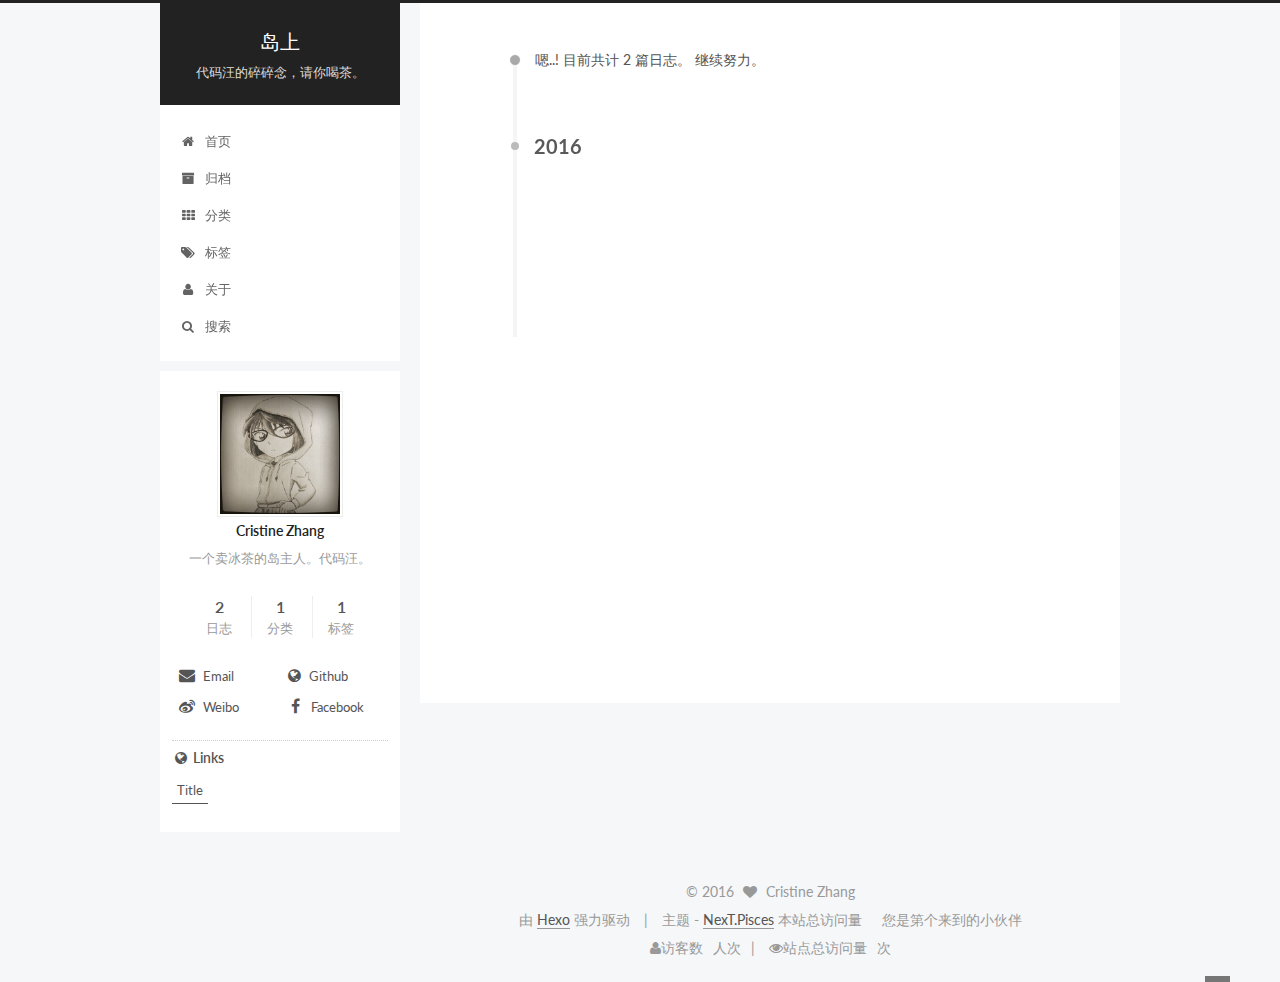
==== commit 63929cf6: "Site updated: 2016-05-13 23:55:40" ====
--- a/archives/index.html
+++ b/archives/index.html
@@ -313,7 +313,7 @@
         
             <a class="post-title-link" href="/blog/2016/05/13/my-first/" itemprop="url">
               
-                <span itemprop="name">Tag test</span>
+                <span itemprop="name">Test</span>
               
             </a>
         
--- a/css/main.css
+++ b/css/main.css
@@ -1664,7 +1664,7 @@
   width: 4px;
   height: 4px;
   border-radius: 50%;
-  background: #2974c1;
+  background: #ff0579;
 }
 .links-of-blogroll {
   font-size: 13px;
